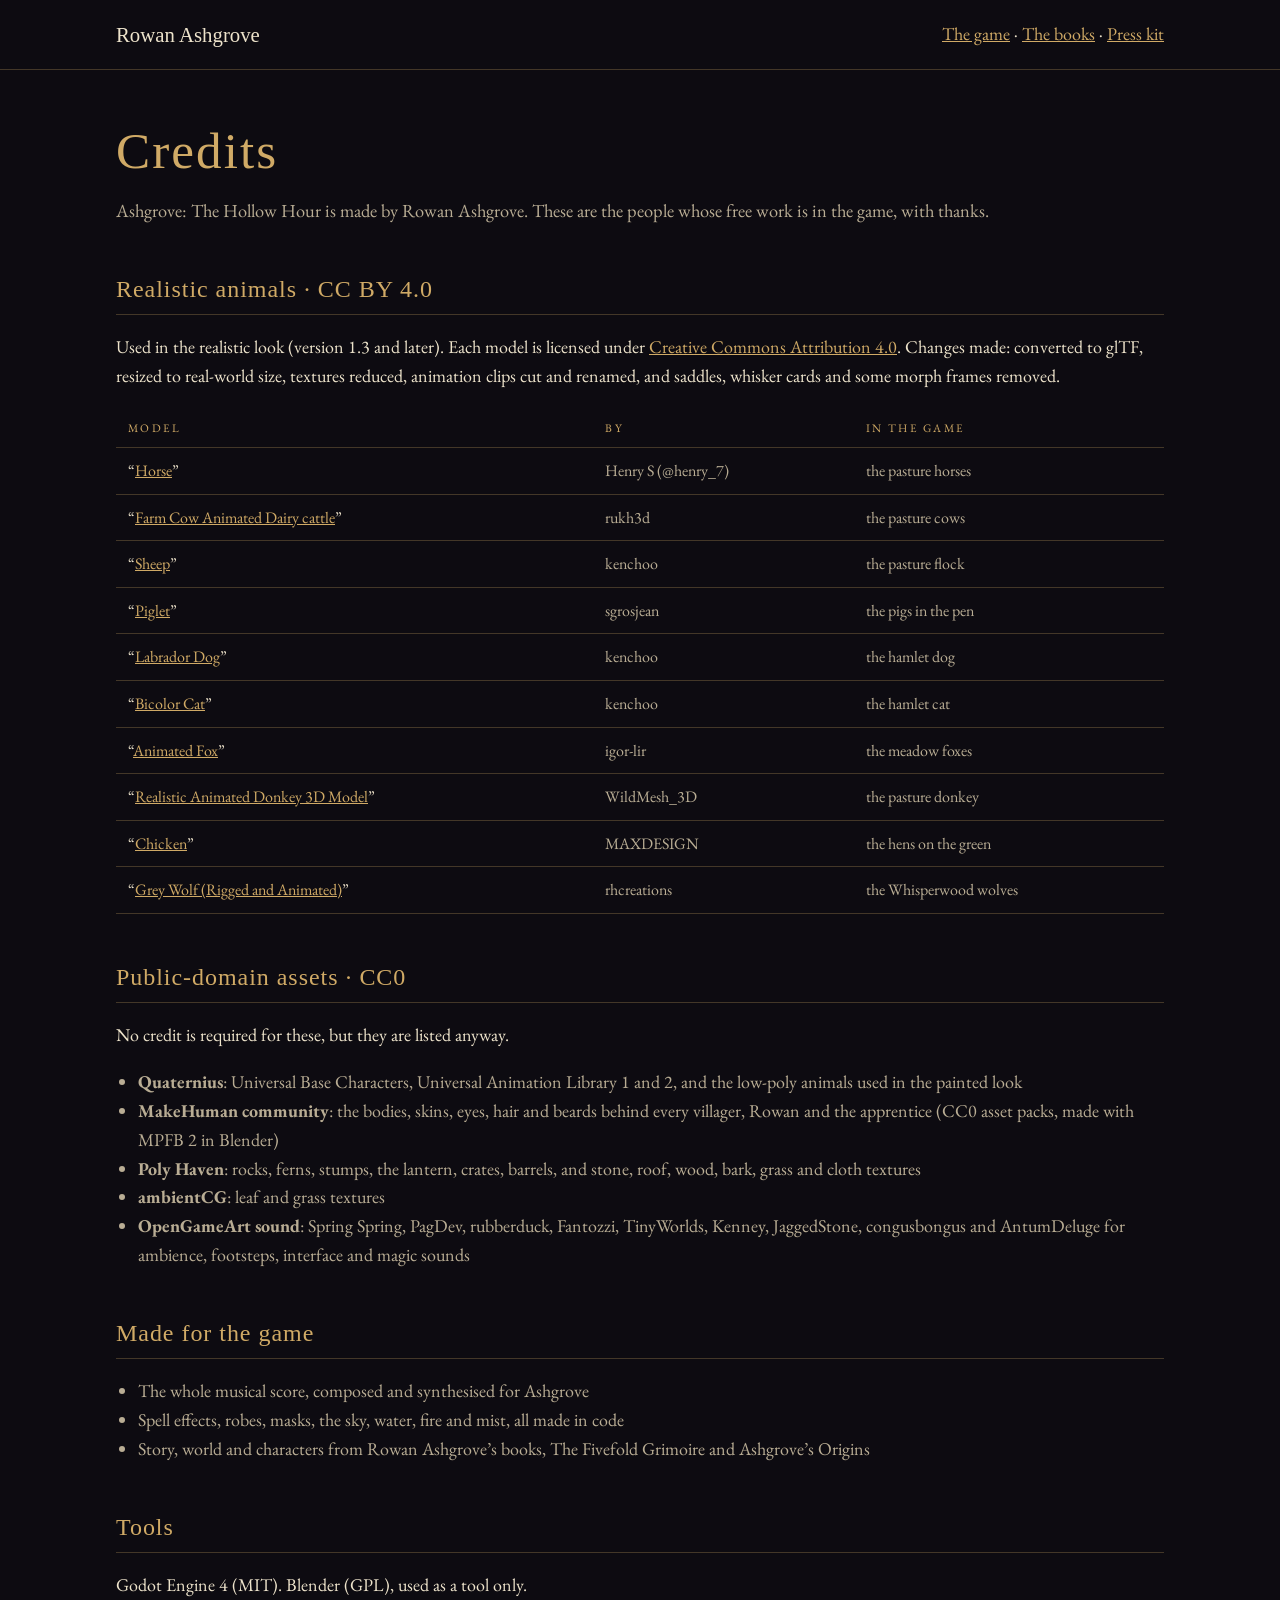
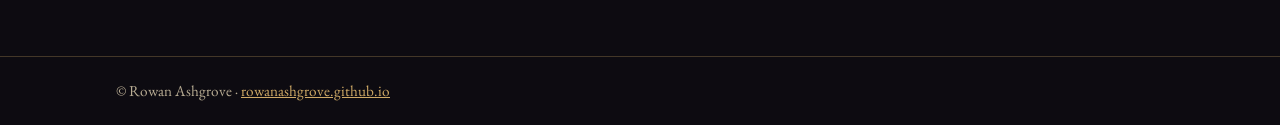
==== credits.html @ dcfe9d5b "Website 1.3: short trailer, realistic look, new icon, credits page - New in 1.3 section with the You" ====
<!doctype html>
<html lang="en">
<head>
<meta charset="utf-8">
<meta name="viewport" content="width=device-width,initial-scale=1,viewport-fit=cover">
<title>Credits · Ashgrove: The Hollow Hour</title>
<meta name="description" content="Credits and licences for the third-party models, textures and sounds used in Ashgrove: The Hollow Hour.">
<link rel="canonical" href="https://rowanashgrove.github.io/credits.html">
<meta property="og:title" content="Credits · Ashgrove: The Hollow Hour">
<meta property="og:image" content="https://rowanashgrove.github.io/media/game-manor_dusk.jpg">
<link rel="icon" type="image/png" href="favicon.png">
<meta name="theme-color" content="#0d0b11">
<link rel="preconnect" href="https://fonts.googleapis.com">
<link rel="preconnect" href="https://fonts.gstatic.com" crossorigin>
<link rel="stylesheet" href="https://fonts.googleapis.com/css2?family=EB+Garamond:ital,wght@0,400;0,500;1,400&family=IM+Fell+English+SC&display=swap">
<style>
:root{color-scheme:dark;--ink:#0d0b11;--soot:#17131c;--vellum:#ede3cb;--dim:#b9ad94;--gold:#d0aa66;--line:rgba(208,170,102,.28)}
*{box-sizing:border-box}
body{margin:0;background:var(--ink);color:var(--vellum);font:18px/1.6 "EB Garamond",Georgia,serif}
a{color:var(--gold)}
.wrap{max-width:1080px;margin:0 auto;padding:0 16px}
header{border-bottom:1px solid var(--line);padding:18px 0}
header .wrap{display:flex;justify-content:space-between;align-items:center;gap:16px;flex-wrap:wrap}
.brand{font-family:"IM Fell English SC",serif;font-size:1.3rem;text-decoration:none;color:var(--vellum)}
h1,h2{font-family:"IM Fell English SC",serif;font-weight:400;color:var(--gold);letter-spacing:.04em}
h1{font-size:clamp(2rem,6vw,3.2rem);margin:40px 0 4px}
h2{font-size:1.5rem;margin:44px 0 12px;border-bottom:1px solid var(--line);padding-bottom:6px}
.lede{color:var(--dim);font-size:1.15rem;margin:0 0 20px}
.key{width:100%;border:1px solid var(--line);border-radius:3px;display:block}
.facts{display:grid;grid-template-columns:repeat(auto-fit,minmax(220px,1fr));gap:1px;background:var(--line);border:1px solid var(--line)}
.facts div{background:var(--soot);padding:14px 16px}
.facts dt{font-size:.72rem;letter-spacing:.2em;text-transform:uppercase;color:var(--gold)}
.facts dd{margin:2px 0 0;color:var(--dim)}
.copy{background:var(--soot);border:1px solid var(--line);padding:16px 18px;border-radius:3px;color:var(--dim)}
.copy b{color:var(--vellum);font-weight:500}
ul{color:var(--dim);padding-left:1.2em}
.shots{display:grid;grid-template-columns:repeat(auto-fill,minmax(240px,1fr));gap:12px}
.shots a{display:block;border:1px solid var(--line);border-radius:3px;overflow:hidden;aspect-ratio:16/9;background:var(--soot)}
.shots img{width:100%;height:100%;object-fit:cover;display:block;transition:transform .4s}
.shots a:hover img{transform:scale(1.04)}
.video{position:relative;aspect-ratio:16/9;border:1px solid var(--line);border-radius:3px;overflow:hidden;background:#000}
.video iframe{position:absolute;inset:0;width:100%;height:100%;border:0}
footer{border-top:1px solid var(--line);margin-top:56px;padding:22px 0;color:var(--dim);font-size:.95rem}
@media (prefers-reduced-motion:reduce){.shots img{transition:none}}
.tbl{width:100%;border-collapse:collapse;font-size:1rem}
.tbl th,.tbl td{text-align:left;padding:10px 12px;border-bottom:1px solid var(--line);vertical-align:top}
.tbl th{font-size:.72rem;letter-spacing:.2em;text-transform:uppercase;color:var(--gold);font-weight:400}
.tbl td{color:var(--dim)}
.tbl td:first-child{color:var(--vellum)}
.scroll{overflow-x:auto}
</style>
</head>
<body>
<header><div class="wrap">
  <a class="brand" href="index.html">Rowan Ashgrove</a>
  <nav><a href="index.html#v13">The game</a> · <a href="index.html#books">The books</a> · <a href="presskit.html">Press kit</a></nav>
</div></header>

<main class="wrap">
  <h1>Credits</h1>
  <p class="lede">Ashgrove: The Hollow Hour is made by Rowan Ashgrove. These are the people whose free work is in the game, with thanks.</p>

  <h2>Realistic animals · CC BY 4.0</h2>
  <p>Used in the realistic look (version 1.3 and later). Each model is licensed under <a href="https://creativecommons.org/licenses/by/4.0/" rel="noopener license">Creative Commons Attribution 4.0</a>. Changes made: converted to glTF, resized to real-world size, textures reduced, animation clips cut and renamed, and saddles, whisker cards and some morph frames removed.</p>
  <div class="scroll"><table class="tbl">
    <thead><tr><th>Model</th><th>By</th><th>In the game</th></tr></thead>
    <tbody>
      <tr><td>&ldquo;<a href="https://sketchfab.com/3d-models/horse-a6f860e43e364619bccb174a1ac7d0c9" rel="noopener">Horse</a>&rdquo;</td><td>Henry S (@henry_7)</td><td>the pasture horses</td></tr>
      <tr><td>&ldquo;<a href="https://sketchfab.com/3d-models/farm-cow-animated-dairy-cattle-0e780cb5ab6d457198ded7d4e191a03e" rel="noopener">Farm Cow Animated Dairy cattle</a>&rdquo;</td><td>rukh3d</td><td>the pasture cows</td></tr>
      <tr><td>&ldquo;<a href="https://sketchfab.com/3d-models/sheep-08b05ae799d947f1a68c49b2d661eb53" rel="noopener">Sheep</a>&rdquo;</td><td>kenchoo</td><td>the pasture flock</td></tr>
      <tr><td>&ldquo;<a href="https://sketchfab.com/3d-models/piglet-8343f141936f4c799ed980a3c7c3ae27" rel="noopener">Piglet</a>&rdquo;</td><td>sgrosjean</td><td>the pigs in the pen</td></tr>
      <tr><td>&ldquo;<a href="https://sketchfab.com/3d-models/labrador-dog-1f56cfbab07e4fe49b5d9e521c82073a" rel="noopener">Labrador Dog</a>&rdquo;</td><td>kenchoo</td><td>the hamlet dog</td></tr>
      <tr><td>&ldquo;<a href="https://sketchfab.com/3d-models/bicolor-cat-e623a618ca344a8393d7ba4d63ec23cf" rel="noopener">Bicolor Cat</a>&rdquo;</td><td>kenchoo</td><td>the hamlet cat</td></tr>
      <tr><td>&ldquo;<a href="https://sketchfab.com/3d-models/animated-fox-f49753fad99c47b69bdfe80907c7e4f9" rel="noopener">Animated Fox</a>&rdquo;</td><td>igor-lir</td><td>the meadow foxes</td></tr>
      <tr><td>&ldquo;<a href="https://sketchfab.com/3d-models/realistic-animated-donkey-3d-model-2b4086035df94d9e88fd0f18d34b3872" rel="noopener">Realistic Animated Donkey 3D Model</a>&rdquo;</td><td>WildMesh_3D</td><td>the pasture donkey</td></tr>
      <tr><td>&ldquo;<a href="https://sketchfab.com/3d-models/chicken-4ab19d3a675343959815ae770f8b178e" rel="noopener">Chicken</a>&rdquo;</td><td>MAXDESIGN</td><td>the hens on the green</td></tr>
      <tr><td>&ldquo;<a href="https://sketchfab.com/3d-models/grey-wolf-rigged-and-animated-56de4df672654ed599777d2980bf0f53" rel="noopener">Grey Wolf (Rigged and Animated)</a>&rdquo;</td><td>rhcreations</td><td>the Whisperwood wolves</td></tr>
    </tbody>
  </table></div>

  <h2>Public-domain assets · CC0</h2>
  <p>No credit is required for these, but they are listed anyway.</p>
  <ul>
    <li><b>Quaternius</b>: Universal Base Characters, Universal Animation Library 1 and 2, and the low-poly animals used in the painted look</li>
    <li><b>MakeHuman community</b>: the bodies, skins, eyes, hair and beards behind every villager, Rowan and the apprentice (CC0 asset packs, made with MPFB 2 in Blender)</li>
    <li><b>Poly Haven</b>: rocks, ferns, stumps, the lantern, crates, barrels, and stone, roof, wood, bark, grass and cloth textures</li>
    <li><b>ambientCG</b>: leaf and grass textures</li>
    <li><b>OpenGameArt sound</b>: Spring Spring, PagDev, rubberduck, Fantozzi, TinyWorlds, Kenney, JaggedStone, congusbongus and AntumDeluge for ambience, footsteps, interface and magic sounds</li>
  </ul>

  <h2>Made for the game</h2>
  <ul>
    <li>The whole musical score, composed and synthesised for Ashgrove</li>
    <li>Spell effects, robes, masks, the sky, water, fire and mist, all made in code</li>
    <li>Story, world and characters from Rowan Ashgrove&rsquo;s books, The Fivefold Grimoire and Ashgrove&rsquo;s Origins</li>
  </ul>

  <h2>Tools</h2>
  <p>Godot Engine 4 (MIT). Blender (GPL), used as a tool only.</p>
</main>

<footer><div class="wrap">© Rowan Ashgrove · <a href="index.html">rowanashgrove.github.io</a></div></footer>
</body>
</html>
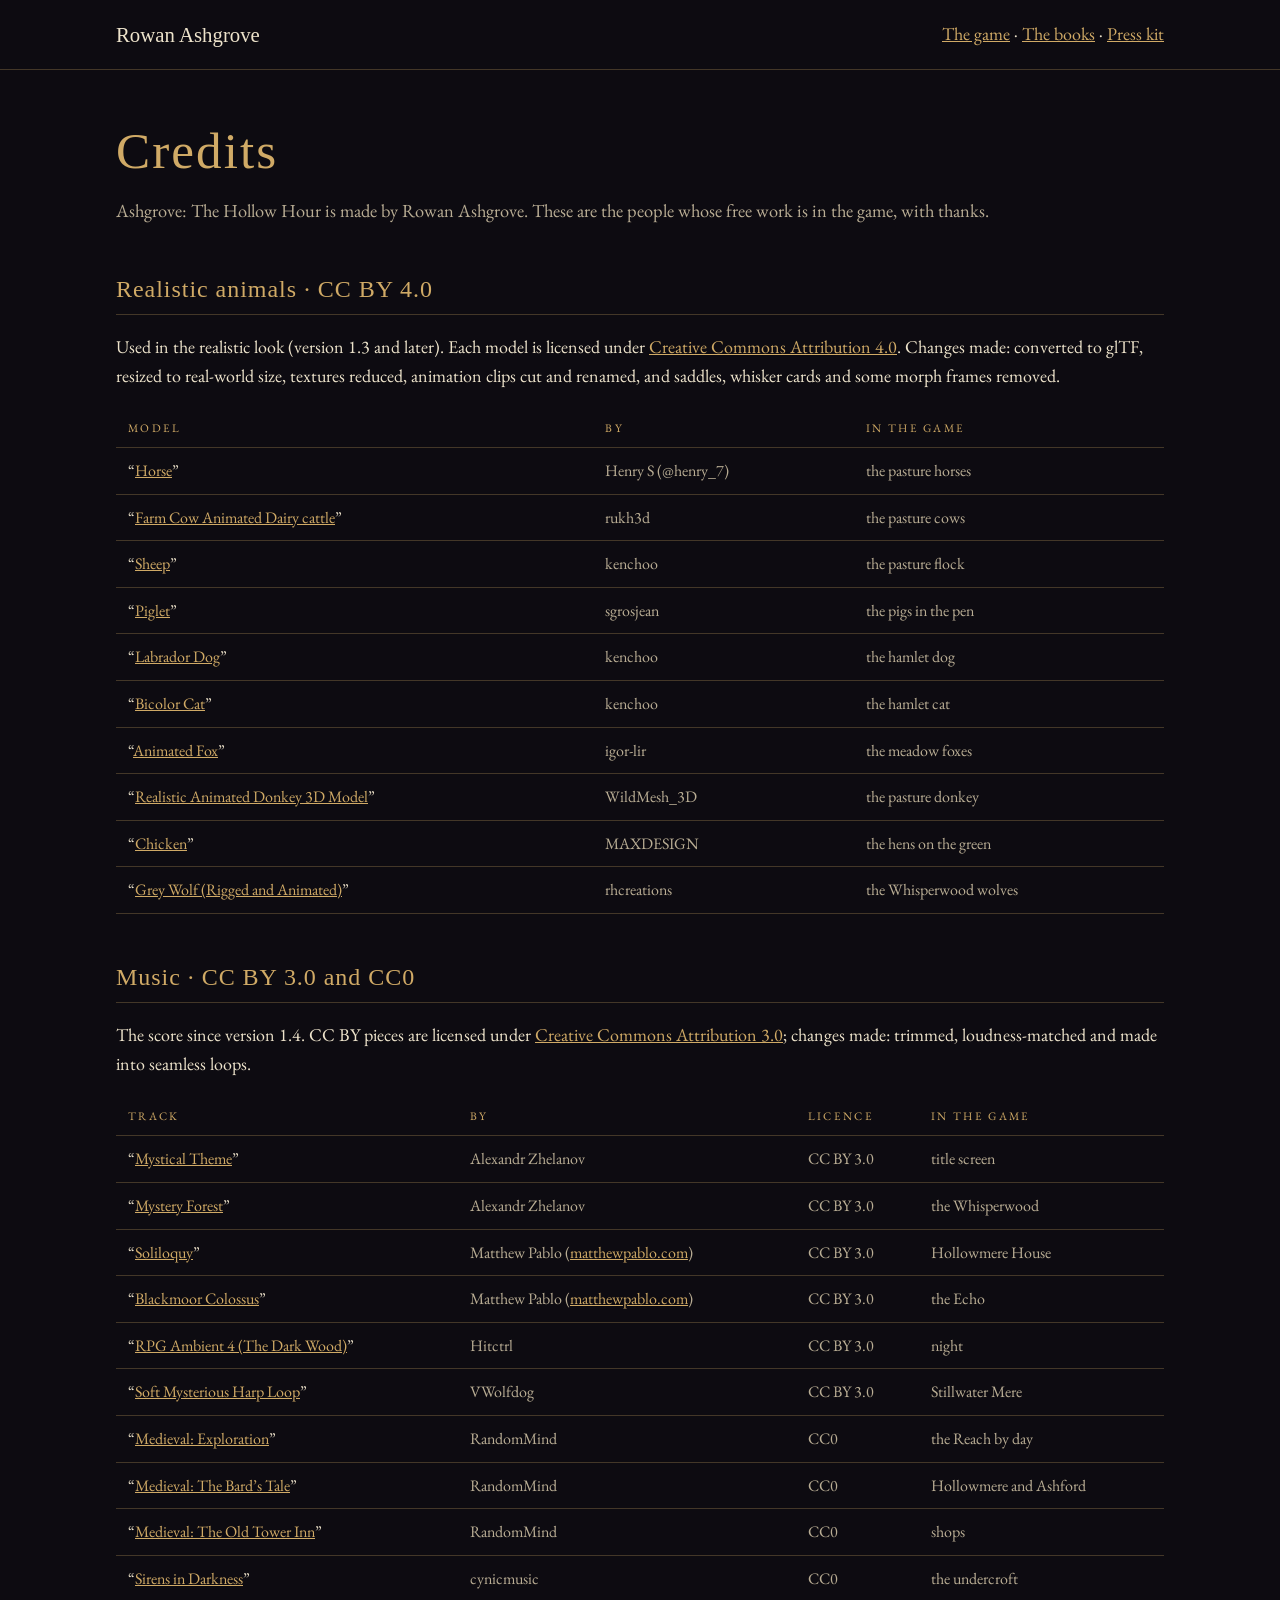
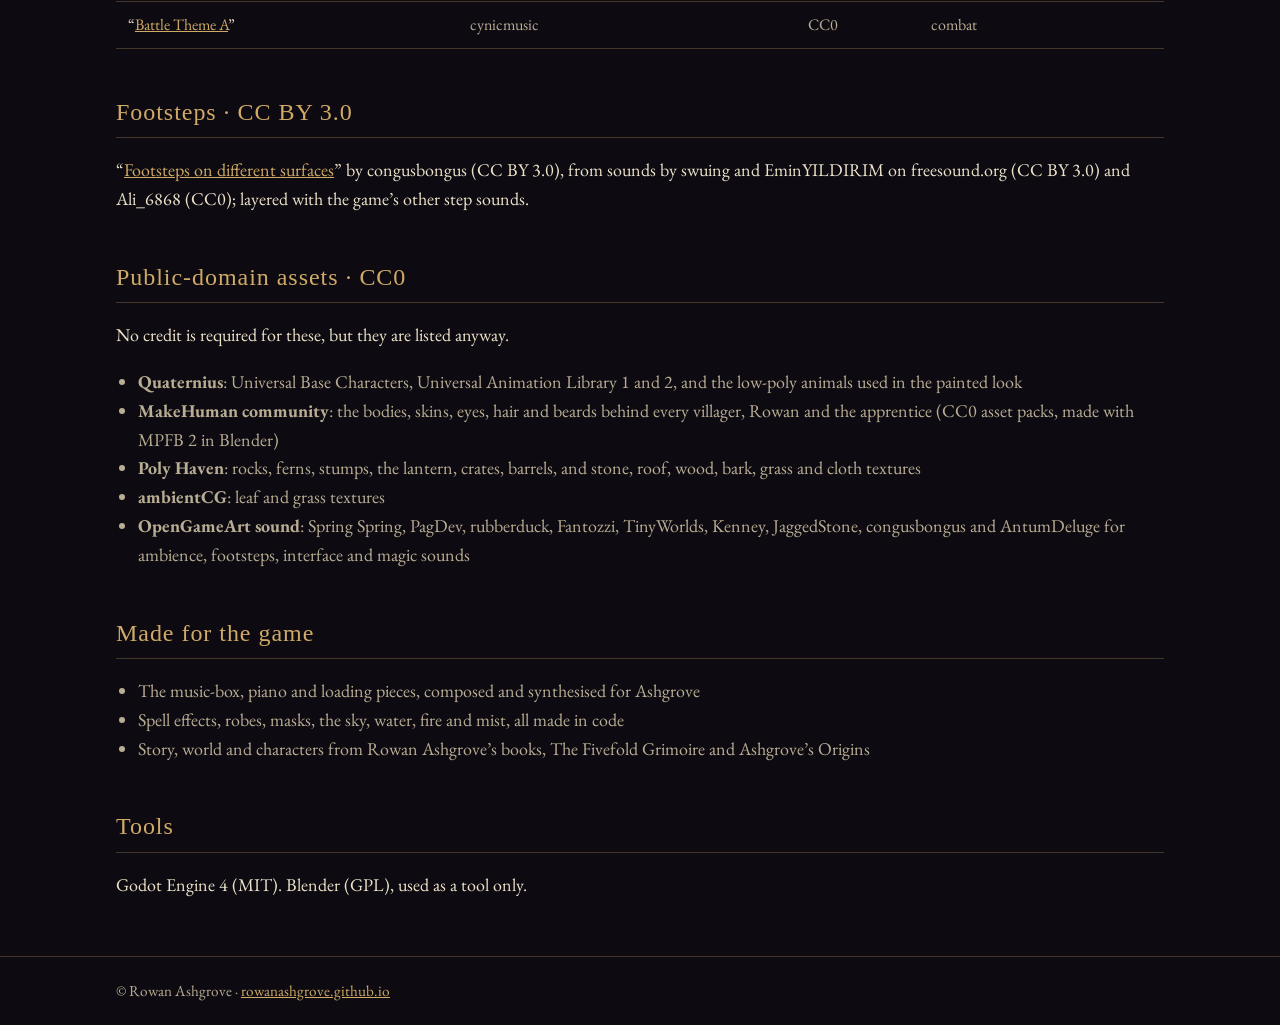
==== commit d28b2b43: "Version 1.4: Act IV The Wide Sky, news post, new pictures, music and footstep credits - New in 1.4 s" ====
--- a/credits.html
+++ b/credits.html
@@ -78,6 +78,28 @@
     </tbody>
   </table></div>
 
+  <h2>Music · CC BY 3.0 and CC0</h2>
+  <p>The score since version 1.4. CC BY pieces are licensed under <a href="https://creativecommons.org/licenses/by/3.0/" rel="noopener license">Creative Commons Attribution 3.0</a>; changes made: trimmed, loudness-matched and made into seamless loops.</p>
+  <div class="scroll"><table class="tbl">
+    <thead><tr><th>Track</th><th>By</th><th>Licence</th><th>In the game</th></tr></thead>
+    <tbody>
+      <tr><td>&ldquo;<a href="https://opengameart.org/content/mystical-theme" rel="noopener">Mystical Theme</a>&rdquo;</td><td>Alexandr Zhelanov</td><td>CC BY 3.0</td><td>title screen</td></tr>
+      <tr><td>&ldquo;<a href="https://opengameart.org/content/mystery-forest" rel="noopener">Mystery Forest</a>&rdquo;</td><td>Alexandr Zhelanov</td><td>CC BY 3.0</td><td>the Whisperwood</td></tr>
+      <tr><td>&ldquo;<a href="https://opengameart.org/content/soliloquy" rel="noopener">Soliloquy</a>&rdquo;</td><td>Matthew Pablo (<a href="https://www.matthewpablo.com" rel="noopener">matthewpablo.com</a>)</td><td>CC BY 3.0</td><td>Hollowmere House</td></tr>
+      <tr><td>&ldquo;<a href="https://opengameart.org/content/colossal-boss-battle-theme" rel="noopener">Blackmoor Colossus</a>&rdquo;</td><td>Matthew Pablo (<a href="https://www.matthewpablo.com" rel="noopener">matthewpablo.com</a>)</td><td>CC BY 3.0</td><td>the Echo</td></tr>
+      <tr><td>&ldquo;<a href="https://opengameart.org/content/rpg-ambient-4-the-dark-woods" rel="noopener">RPG Ambient 4 (The Dark Wood)</a>&rdquo;</td><td>Hitctrl</td><td>CC BY 3.0</td><td>night</td></tr>
+      <tr><td>&ldquo;<a href="https://opengameart.org/content/soft-mysterious-harp-loop" rel="noopener">Soft Mysterious Harp Loop</a>&rdquo;</td><td>VWolfdog</td><td>CC BY 3.0</td><td>Stillwater Mere</td></tr>
+      <tr><td>&ldquo;<a href="https://opengameart.org/content/medieval-exploration" rel="noopener">Medieval: Exploration</a>&rdquo;</td><td>RandomMind</td><td>CC0</td><td>the Reach by day</td></tr>
+      <tr><td>&ldquo;<a href="https://opengameart.org/content/medieval-the-bards-tale" rel="noopener">Medieval: The Bard&rsquo;s Tale</a>&rdquo;</td><td>RandomMind</td><td>CC0</td><td>Hollowmere and Ashford</td></tr>
+      <tr><td>&ldquo;<a href="https://opengameart.org/content/medieval-the-old-tower-inn" rel="noopener">Medieval: The Old Tower Inn</a>&rdquo;</td><td>RandomMind</td><td>CC0</td><td>shops</td></tr>
+      <tr><td>&ldquo;<a href="https://opengameart.org/content/sirens-in-darkness" rel="noopener">Sirens in Darkness</a>&rdquo;</td><td>cynicmusic</td><td>CC0</td><td>the undercroft</td></tr>
+      <tr><td>&ldquo;<a href="https://opengameart.org/content/battle-theme-a" rel="noopener">Battle Theme A</a>&rdquo;</td><td>cynicmusic</td><td>CC0</td><td>combat</td></tr>
+    </tbody>
+  </table></div>
+
+  <h2>Footsteps · CC BY 3.0</h2>
+  <p>&ldquo;<a href="https://opengameart.org/content/footsteps-on-different-surfaces" rel="noopener">Footsteps on different surfaces</a>&rdquo; by congusbongus (CC BY 3.0), from sounds by swuing and EminYILDIRIM on freesound.org (CC BY 3.0) and Ali_6868 (CC0); layered with the game&rsquo;s other step sounds.</p>
+
   <h2>Public-domain assets · CC0</h2>
   <p>No credit is required for these, but they are listed anyway.</p>
   <ul>
@@ -90,7 +112,7 @@
 
   <h2>Made for the game</h2>
   <ul>
-    <li>The whole musical score, composed and synthesised for Ashgrove</li>
+    <li>The music-box, piano and loading pieces, composed and synthesised for Ashgrove</li>
     <li>Spell effects, robes, masks, the sky, water, fire and mist, all made in code</li>
     <li>Story, world and characters from Rowan Ashgrove&rsquo;s books, The Fivefold Grimoire and Ashgrove&rsquo;s Origins</li>
   </ul>
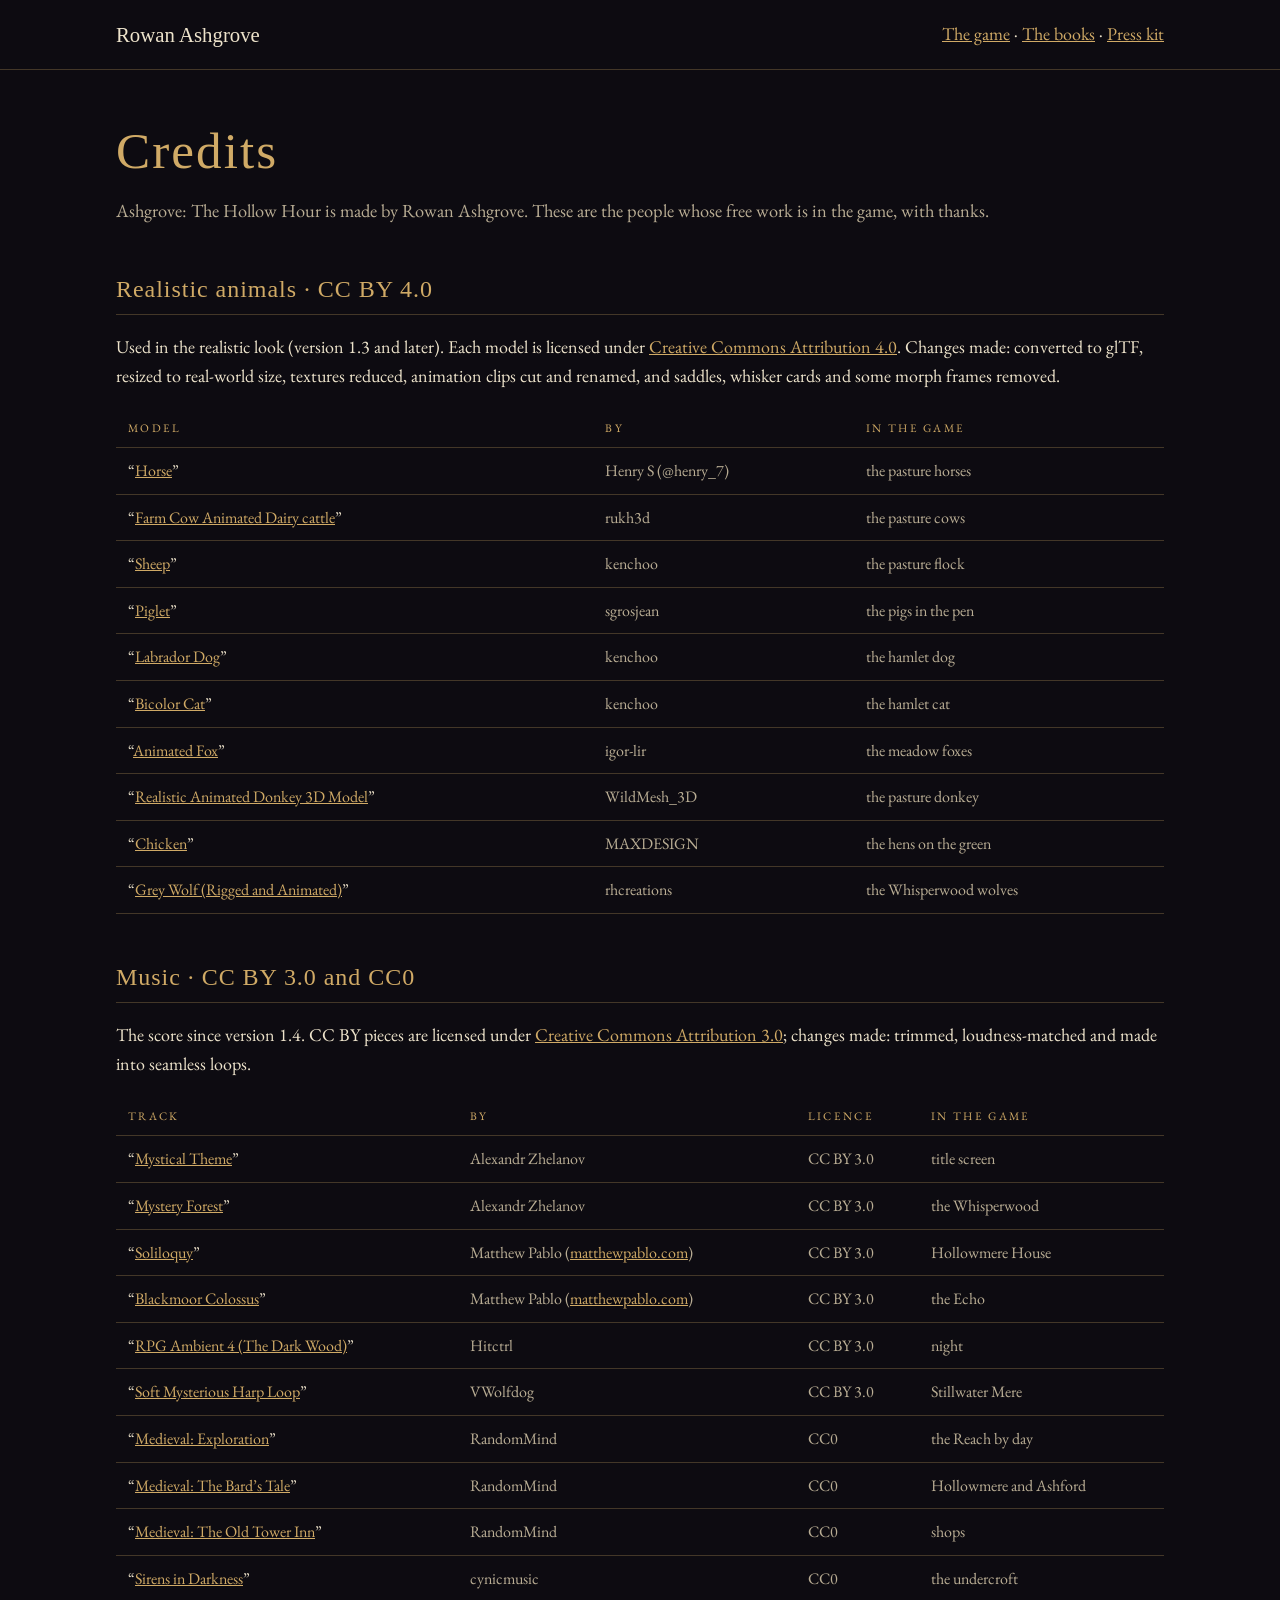
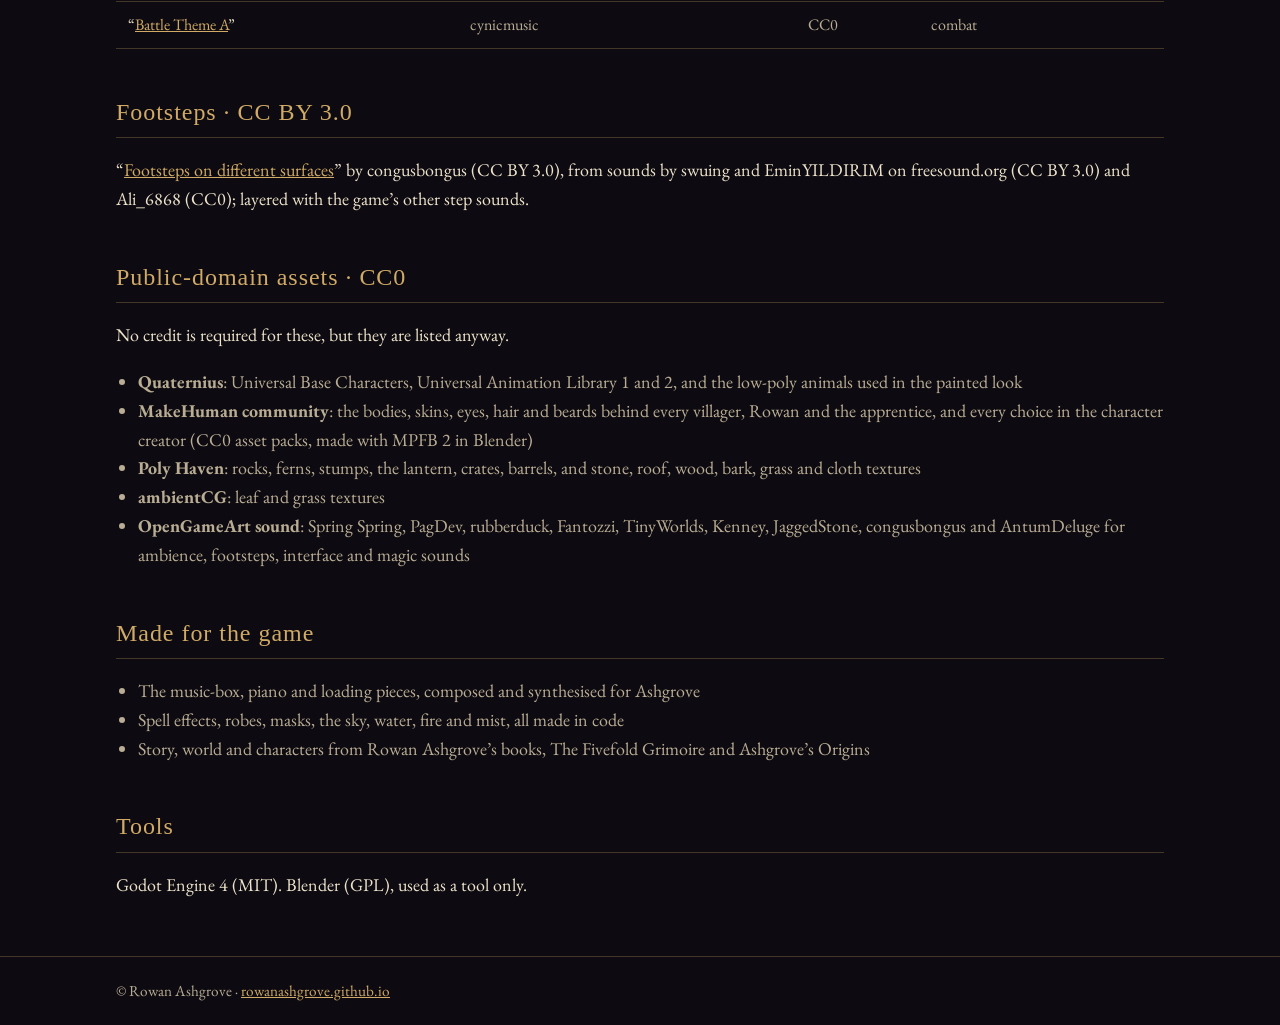
==== commit 00d1f51c: "Version 1.4.4: character creator for the apprentice (news post, feed, version, credits) Co-Authored-" ====
--- a/credits.html
+++ b/credits.html
@@ -104,7 +104,7 @@
   <p>No credit is required for these, but they are listed anyway.</p>
   <ul>
     <li><b>Quaternius</b>: Universal Base Characters, Universal Animation Library 1 and 2, and the low-poly animals used in the painted look</li>
-    <li><b>MakeHuman community</b>: the bodies, skins, eyes, hair and beards behind every villager, Rowan and the apprentice (CC0 asset packs, made with MPFB 2 in Blender)</li>
+    <li><b>MakeHuman community</b>: the bodies, skins, eyes, hair and beards behind every villager, Rowan and the apprentice, and every choice in the character creator (CC0 asset packs, made with MPFB 2 in Blender)</li>
     <li><b>Poly Haven</b>: rocks, ferns, stumps, the lantern, crates, barrels, and stone, roof, wood, bark, grass and cloth textures</li>
     <li><b>ambientCG</b>: leaf and grass textures</li>
     <li><b>OpenGameArt sound</b>: Spring Spring, PagDev, rubberduck, Fantozzi, TinyWorlds, Kenney, JaggedStone, congusbongus and AntumDeluge for ambience, footsteps, interface and magic sounds</li>
